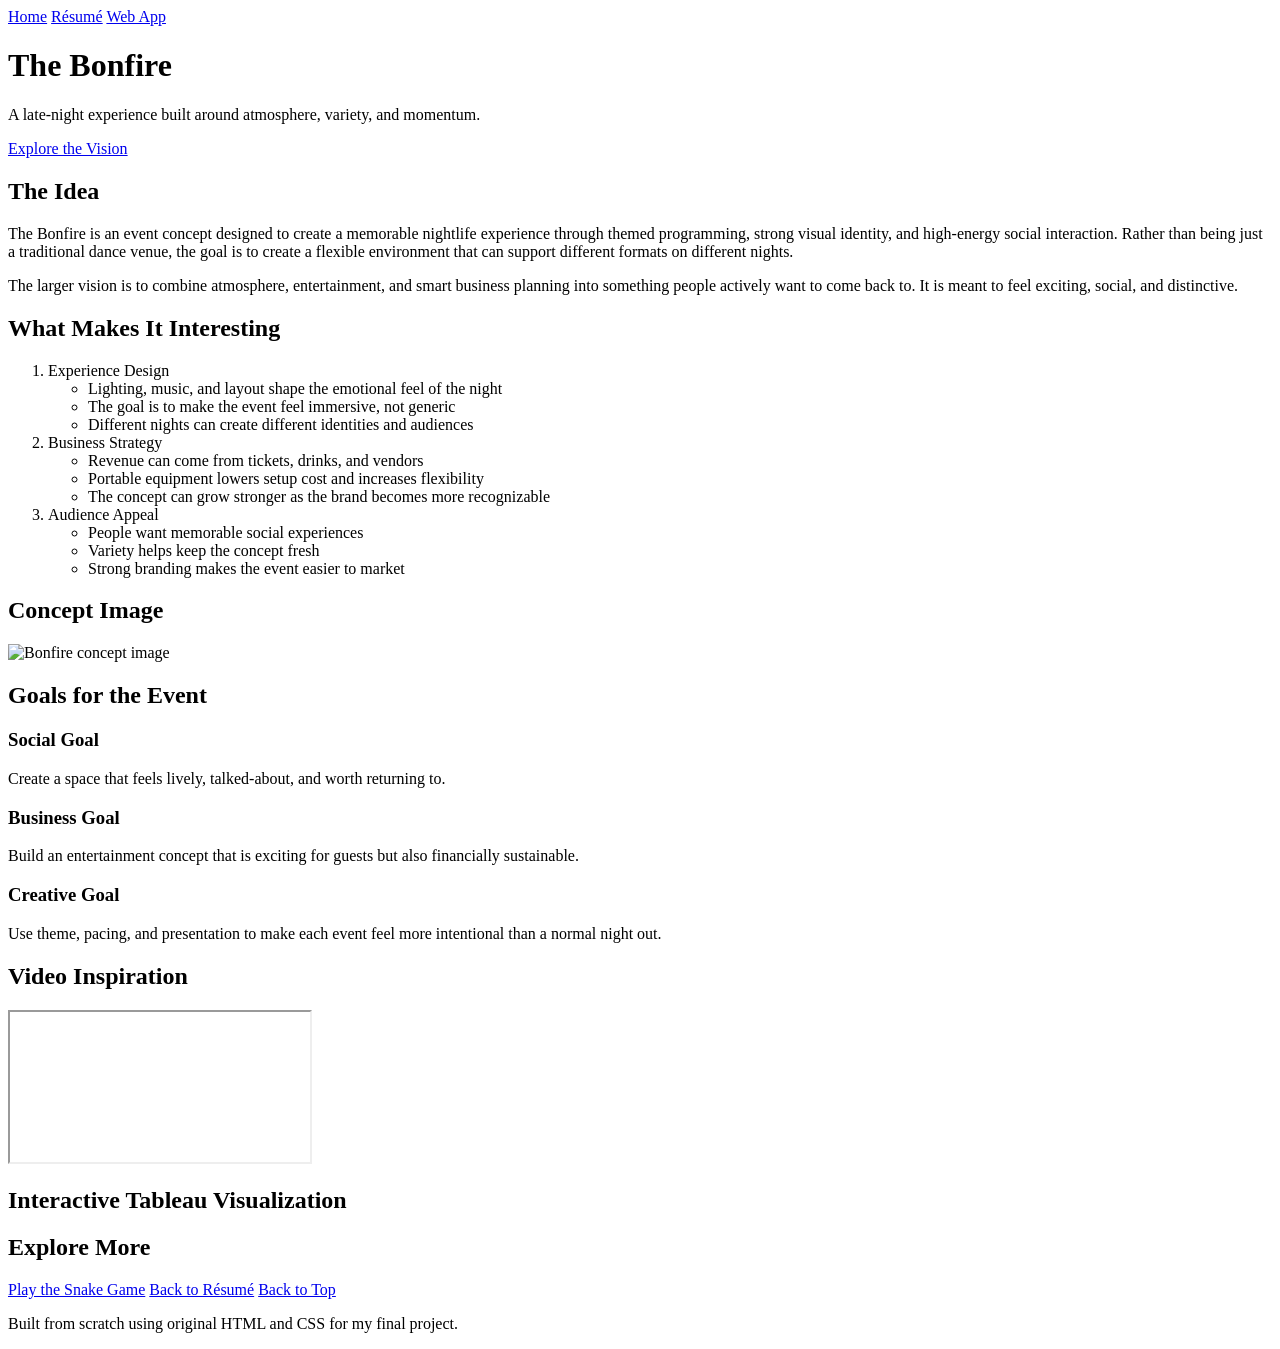
==== fromscratch.html @ 9f4def93 "Add files via upload" ====
<!DOCTYPE html>
<html lang="en">
<head>
  <meta charset="UTF-8">
  <meta name="viewport" content="width=device-width, initial-scale=1.0">
  <title>The Bonfire | From Scratch</title>
  <link rel="stylesheet" href="css/scratch.css">
</head>
<body>

  <div class="top-nav">
    <a href="index.html">Home</a>
    <a href="resume.html">Résumé</a>
    <a href="webapp.html">Web App</a>
  </div>

  <div class="hero" id="top">
    <div class="hero-overlay">
      <h1>The Bonfire</h1>
      <p class="subtitle">A late-night experience built around atmosphere, variety, and momentum.</p>
      <a class="jump-button" href="#vision">Explore the Vision</a>
    </div>
  </div>

  <div class="content-section" id="vision">
    <h2>The Idea</h2>
    <p>
      The Bonfire is an event concept designed to create a memorable nightlife experience through themed programming,
      strong visual identity, and high-energy social interaction. Rather than being just a traditional dance venue,
      the goal is to create a flexible environment that can support different formats on different nights.
    </p>
    <p>
      The larger vision is to combine atmosphere, entertainment, and smart business planning into something people
      actively want to come back to. It is meant to feel exciting, social, and distinctive.
    </p>
  </div>

  <div class="content-section">
    <h2>What Makes It Interesting</h2>
    <ol>
      <li>
        Experience Design
        <ul>
          <li>Lighting, music, and layout shape the emotional feel of the night</li>
          <li>The goal is to make the event feel immersive, not generic</li>
          <li>Different nights can create different identities and audiences</li>
        </ul>
      </li>
      <li>
        Business Strategy
        <ul>
          <li>Revenue can come from tickets, drinks, and vendors</li>
          <li>Portable equipment lowers setup cost and increases flexibility</li>
          <li>The concept can grow stronger as the brand becomes more recognizable</li>
        </ul>
      </li>
      <li>
        Audience Appeal
        <ul>
          <li>People want memorable social experiences</li>
          <li>Variety helps keep the concept fresh</li>
          <li>Strong branding makes the event easier to market</li>
        </ul>
      </li>
    </ol>
  </div>

  <div class="two-column-wrap">
    <div class="content-section split-card">
      <h2>Concept Image</h2>
      <img src="images/Bonfire Provo Mall.png" alt="Bonfire concept image">
      <p>
      </p>
    </div>

    <div class="content-section split-card">
      <h2>Goals for the Event</h2>
      <div class="info-box">
        <h3>Social Goal</h3>
        <p>Create a space that feels lively, talked-about, and worth returning to.</p>
      </div>
      <div class="info-box">
        <h3>Business Goal</h3>
        <p>Build an entertainment concept that is exciting for guests but also financially sustainable.</p>
      </div>
      <div class="info-box">
        <h3>Creative Goal</h3>
        <p>Use theme, pacing, and presentation to make each event feel more intentional than a normal night out.</p>
      </div>
    </div>
  </div>

  <div class="content-section">
    <h2>Video Inspiration</h2>
    <p>
    </p>
    <div class="video-wrapper">
      <iframe
        src="https://www.youtube.com/embed/twC-qa7xdSA?si=XCfJisCzam4q3fa6"
        title="YouTube video player"
        allowfullscreen>
      </iframe>
    </div>
  </div>

  <div class="content-section" id="tableau-section">
    <h2>Interactive Tableau Visualization</h2>
    <p>
    </p>
<div class='tableauPlaceholder' id='viz1776724061437' style='position: relative'><noscript><a href='#'><img alt='Would You Be Interested in a Late-Night Venue in Provo? (Yes, No, Maybe) ' src='https:&#47;&#47;public.tableau.com&#47;static&#47;images&#47;Ta&#47;TableauVisual_17767240340510&#47;Sheet2&#47;1_rss.png' style='border: none' /></a></noscript><object class='tableauViz'  style='display:none;'><param name='host_url' value='https%3A%2F%2Fpublic.tableau.com%2F' /> <param name='embed_code_version' value='3' /> <param name='site_root' value='' /><param name='name' value='TableauVisual_17767240340510&#47;Sheet2' /><param name='tabs' value='no' /><param name='toolbar' value='yes' /><param name='static_image' value='https:&#47;&#47;public.tableau.com&#47;static&#47;images&#47;Ta&#47;TableauVisual_17767240340510&#47;Sheet2&#47;1.png' /> <param name='animate_transition' value='yes' /><param name='display_static_image' value='yes' /><param name='display_spinner' value='yes' /><param name='display_overlay' value='yes' /><param name='display_count' value='yes' /><param name='language' value='en-US' /><param name='filter' value='publish=yes' /></object></div>                <script type='text/javascript'>                    var divElement = document.getElementById('viz1776724061437');                    var vizElement = divElement.getElementsByTagName('object')[0];                    vizElement.style.width='100%';vizElement.style.height=(divElement.offsetWidth*0.75)+'px';                    var scriptElement = document.createElement('script');                    scriptElement.src = 'https://public.tableau.com/javascripts/api/viz_v1.js';                    vizElement.parentNode.insertBefore(scriptElement, vizElement);                </script>
  </div>

  <div class="content-section">
    <h2>Explore More</h2>
    <div class="button-row">
      <a class="page-button" href="webapp.html">Play the Snake Game</a>
      <a class="page-button" href="resume.html">Back to Résumé</a>
      <a class="page-button" href="#top">Back to Top</a>
    </div>
  </div>

  <div class="footer">
    <p>Built from scratch using original HTML and CSS for my final project.</p>
  </div>

</body>
</html>
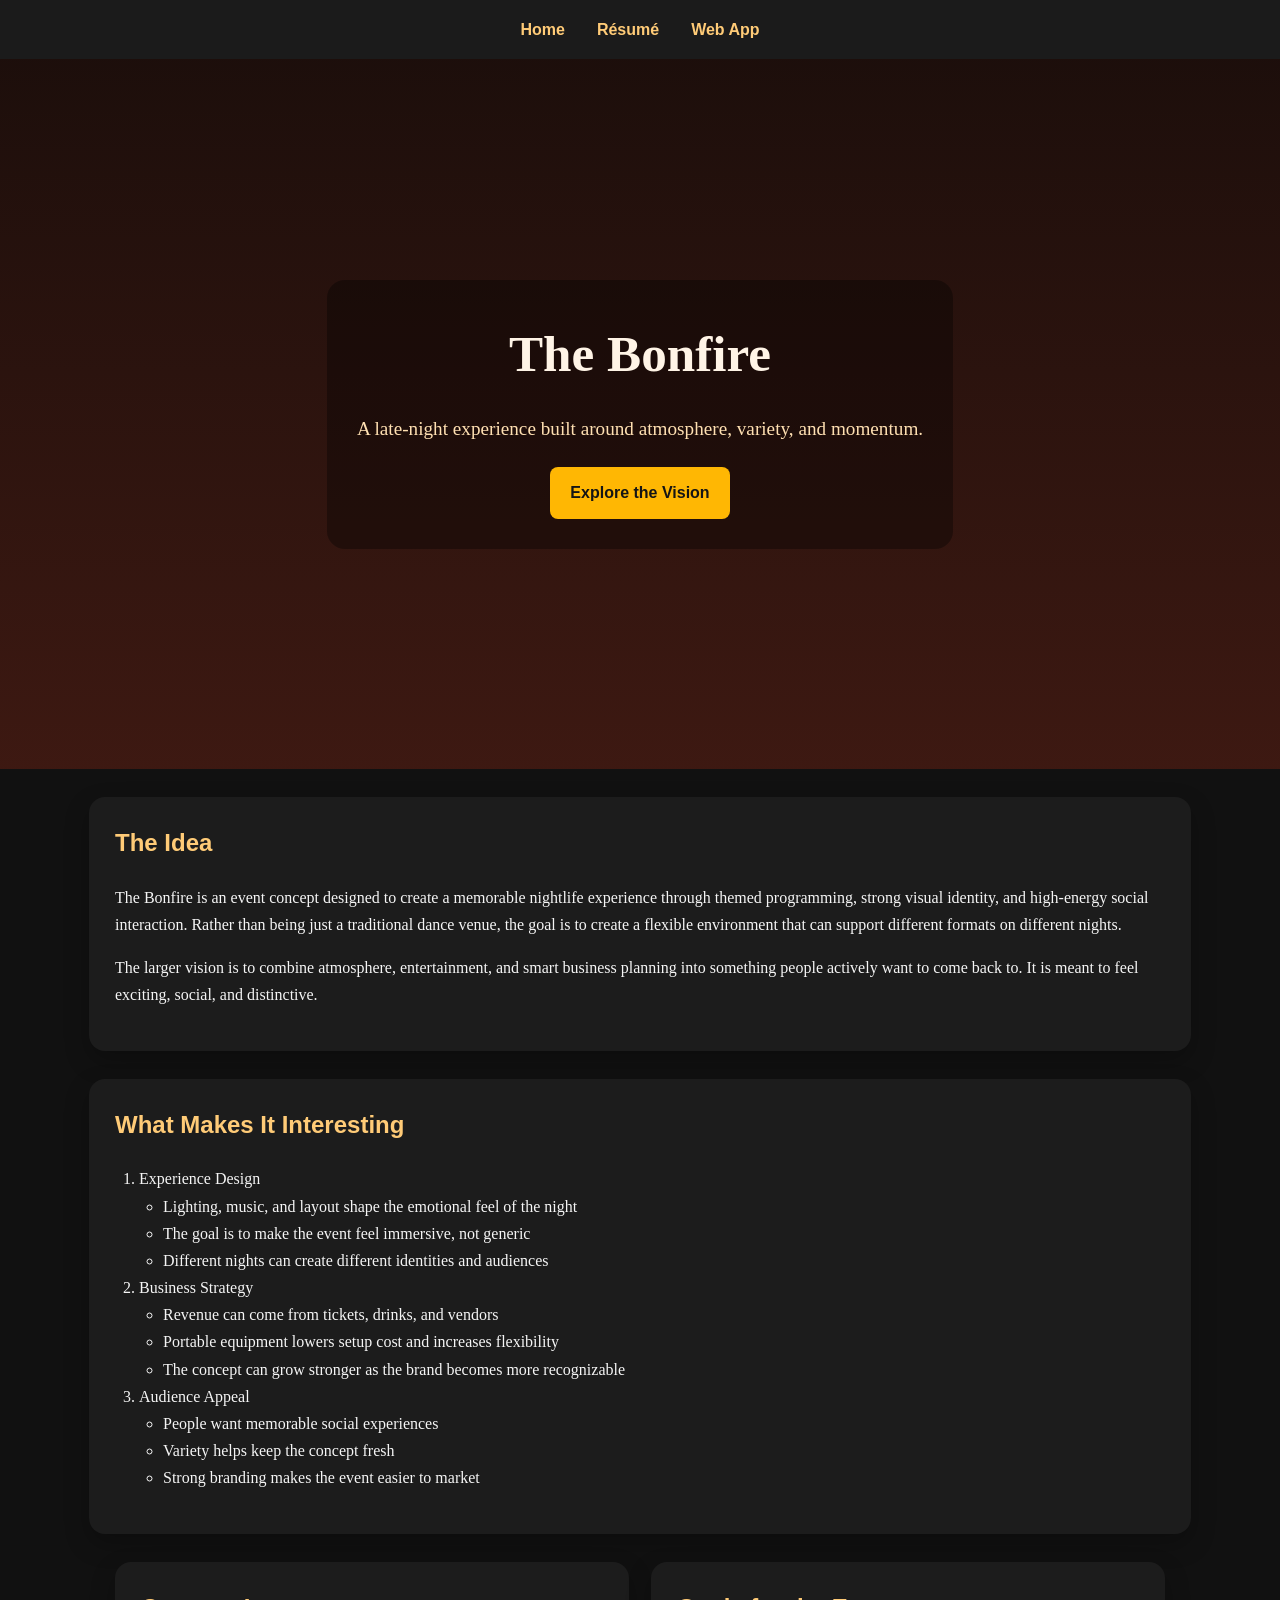
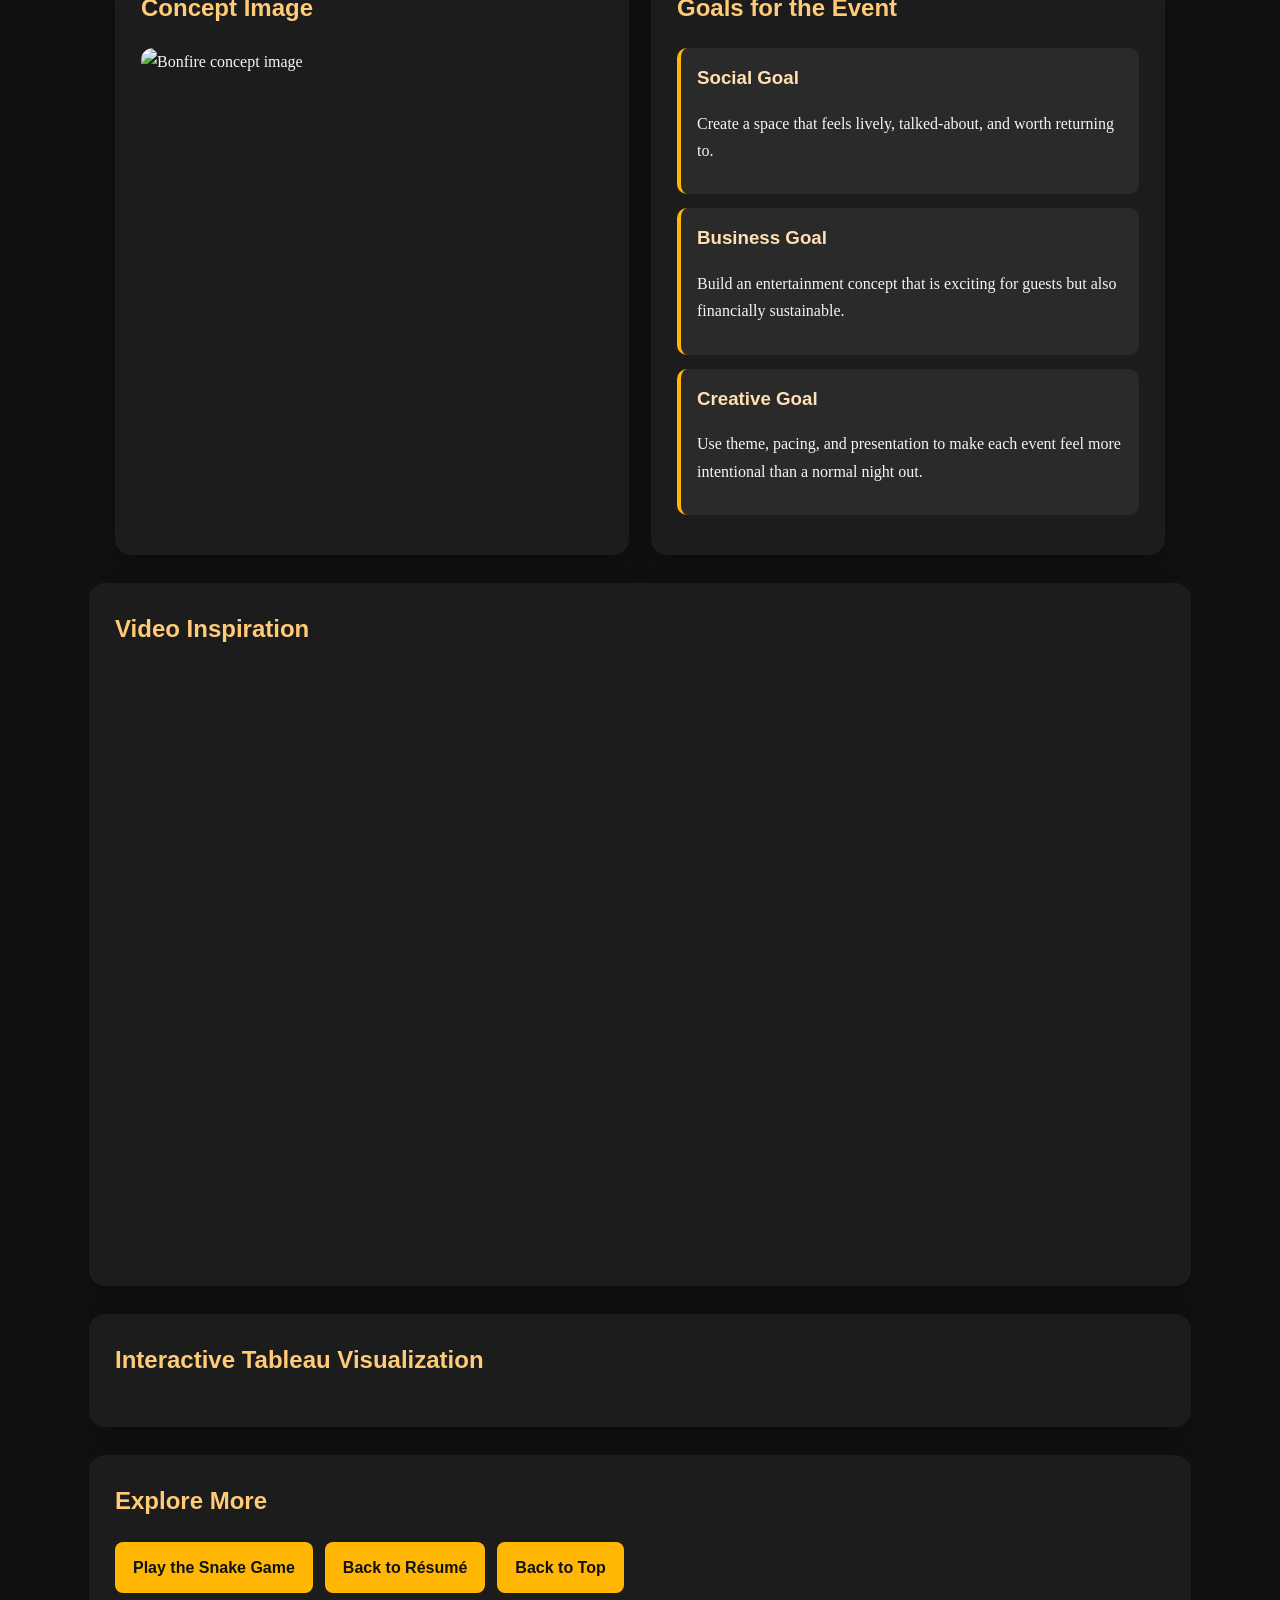
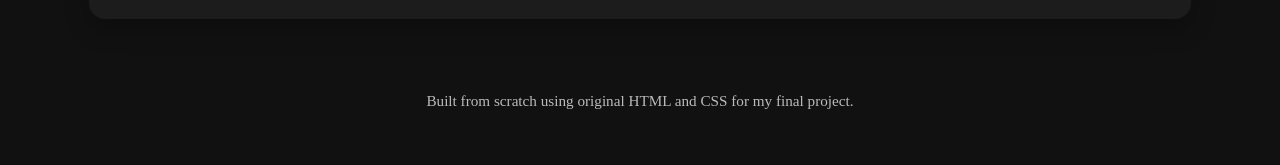
==== commit 5474f01b: "Add files via upload" ====
--- a/fromscratch.html
+++ b/fromscratch.html
@@ -4,7 +4,7 @@
   <meta charset="UTF-8">
   <meta name="viewport" content="width=device-width, initial-scale=1.0">
   <title>The Bonfire | From Scratch</title>
-  <link rel="stylesheet" href="css/scratch.css">
+  <link rel="stylesheet" href="scratch.css">
 </head>
 <body>
 
--- a/scratch.css
+++ b/scratch.css
@@ -0,0 +1,196 @@
+body {
+  margin: 0;
+  font-family: Georgia, "Times New Roman", serif;
+  background: #111111;
+  color: #f5f5f5;
+  line-height: 1.7;
+}
+
+.top-nav {
+  background: #1b1b1b;
+  padding: 16px;
+  text-align: center;
+  position: sticky;
+  top: 0;
+  z-index: 1000;
+}
+
+.top-nav a {
+  color: #ffcb77;
+  text-decoration: none;
+  margin: 0 14px;
+  font-family: Arial, Helvetica, sans-serif;
+  font-weight: bold;
+}
+
+.top-nav a:hover {
+  color: #ffffff;
+}
+
+.hero {
+  background:
+    linear-gradient(rgba(35, 13, 8, 0.65), rgba(80, 28, 18, 0.7)),
+    url("images/Bonfire Provo Mall.png") center/cover no-repeat;
+  min-height: 70vh;
+  display: flex;
+  align-items: center;
+  justify-content: center;
+  text-align: center;
+  padding: 40px 20px;
+}
+
+.hero-overlay {
+  background: rgba(0, 0, 0, 0.35);
+  padding: 30px;
+  border-radius: 18px;
+  max-width: 800px;
+}
+
+.hero h1 {
+  margin: 0;
+  font-size: 3.2rem;
+  color: #fff4e6;
+}
+
+.subtitle {
+  font-size: 1.2rem;
+  color: #ffe0b2;
+  margin: 16px 0 0;
+}
+
+.jump-button {
+  display: inline-block;
+  margin-top: 22px;
+  padding: 12px 20px;
+  background: #ffb703;
+  color: #151515;
+  text-decoration: none;
+  border-radius: 8px;
+  font-family: Arial, Helvetica, sans-serif;
+  font-weight: bold;
+}
+
+.jump-button:hover {
+  background: #ffd166;
+}
+
+.content-section {
+  width: 86%;
+  max-width: 1050px;
+  margin: 28px auto;
+  background: #1c1c1c;
+  padding: 26px;
+  border-radius: 16px;
+  box-shadow: 0 10px 24px rgba(0, 0, 0, 0.25);
+}
+
+.content-section h2 {
+  margin-top: 0;
+  color: #ffcb77;
+  font-family: Arial, Helvetica, sans-serif;
+}
+
+.two-column-wrap {
+  width: 86%;
+  max-width: 1050px;
+  margin: 0 auto;
+  display: flex;
+  flex-wrap: wrap;
+  gap: 22px;
+}
+
+.split-card {
+  flex: 1 1 450px;
+  margin: 0;
+}
+
+.split-card img {
+  width: 100%;
+  border-radius: 12px;
+  display: block;
+  margin-bottom: 14px;
+}
+
+.info-box {
+  background: #2a2a2a;
+  border-left: 4px solid #ffb703;
+  padding: 14px 16px;
+  border-radius: 10px;
+  margin-bottom: 14px;
+}
+
+.info-box h3 {
+  margin-top: 0;
+  margin-bottom: 6px;
+  color: #ffe0b2;
+  font-family: Arial, Helvetica, sans-serif;
+}
+
+.video-wrapper {
+  position: relative;
+  width: 100%;
+  padding-bottom: 56.25%;
+  height: 0;
+  overflow: hidden;
+  border-radius: 12px;
+}
+
+.video-wrapper iframe {
+  position: absolute;
+  inset: 0;
+  width: 100%;
+  height: 100%;
+  border: 0;
+}
+
+.tableau-placeholder {
+  background: #292929;
+  border: 2px dashed #ffcb77;
+  border-radius: 12px;
+  padding: 32px;
+  text-align: center;
+  color: #f8deb0;
+}
+
+.button-row {
+  display: flex;
+  flex-wrap: wrap;
+  gap: 12px;
+}
+
+.page-button {
+  display: inline-block;
+  padding: 12px 18px;
+  background: #ffb703;
+  color: #111111;
+  text-decoration: none;
+  border-radius: 8px;
+  font-family: Arial, Helvetica, sans-serif;
+  font-weight: bold;
+}
+
+.page-button:hover {
+  background: #ffd166;
+}
+
+.footer {
+  text-align: center;
+  color: #bbbbbb;
+  padding: 26px 20px 36px;
+  font-size: 0.95rem;
+}
+
+ol, ul {
+  padding-left: 24px;
+}
+
+@media (max-width: 768px) {
+  .hero h1 {
+    font-size: 2.4rem;
+  }
+
+  .content-section,
+  .two-column-wrap {
+    width: 92%;
+  }
+}
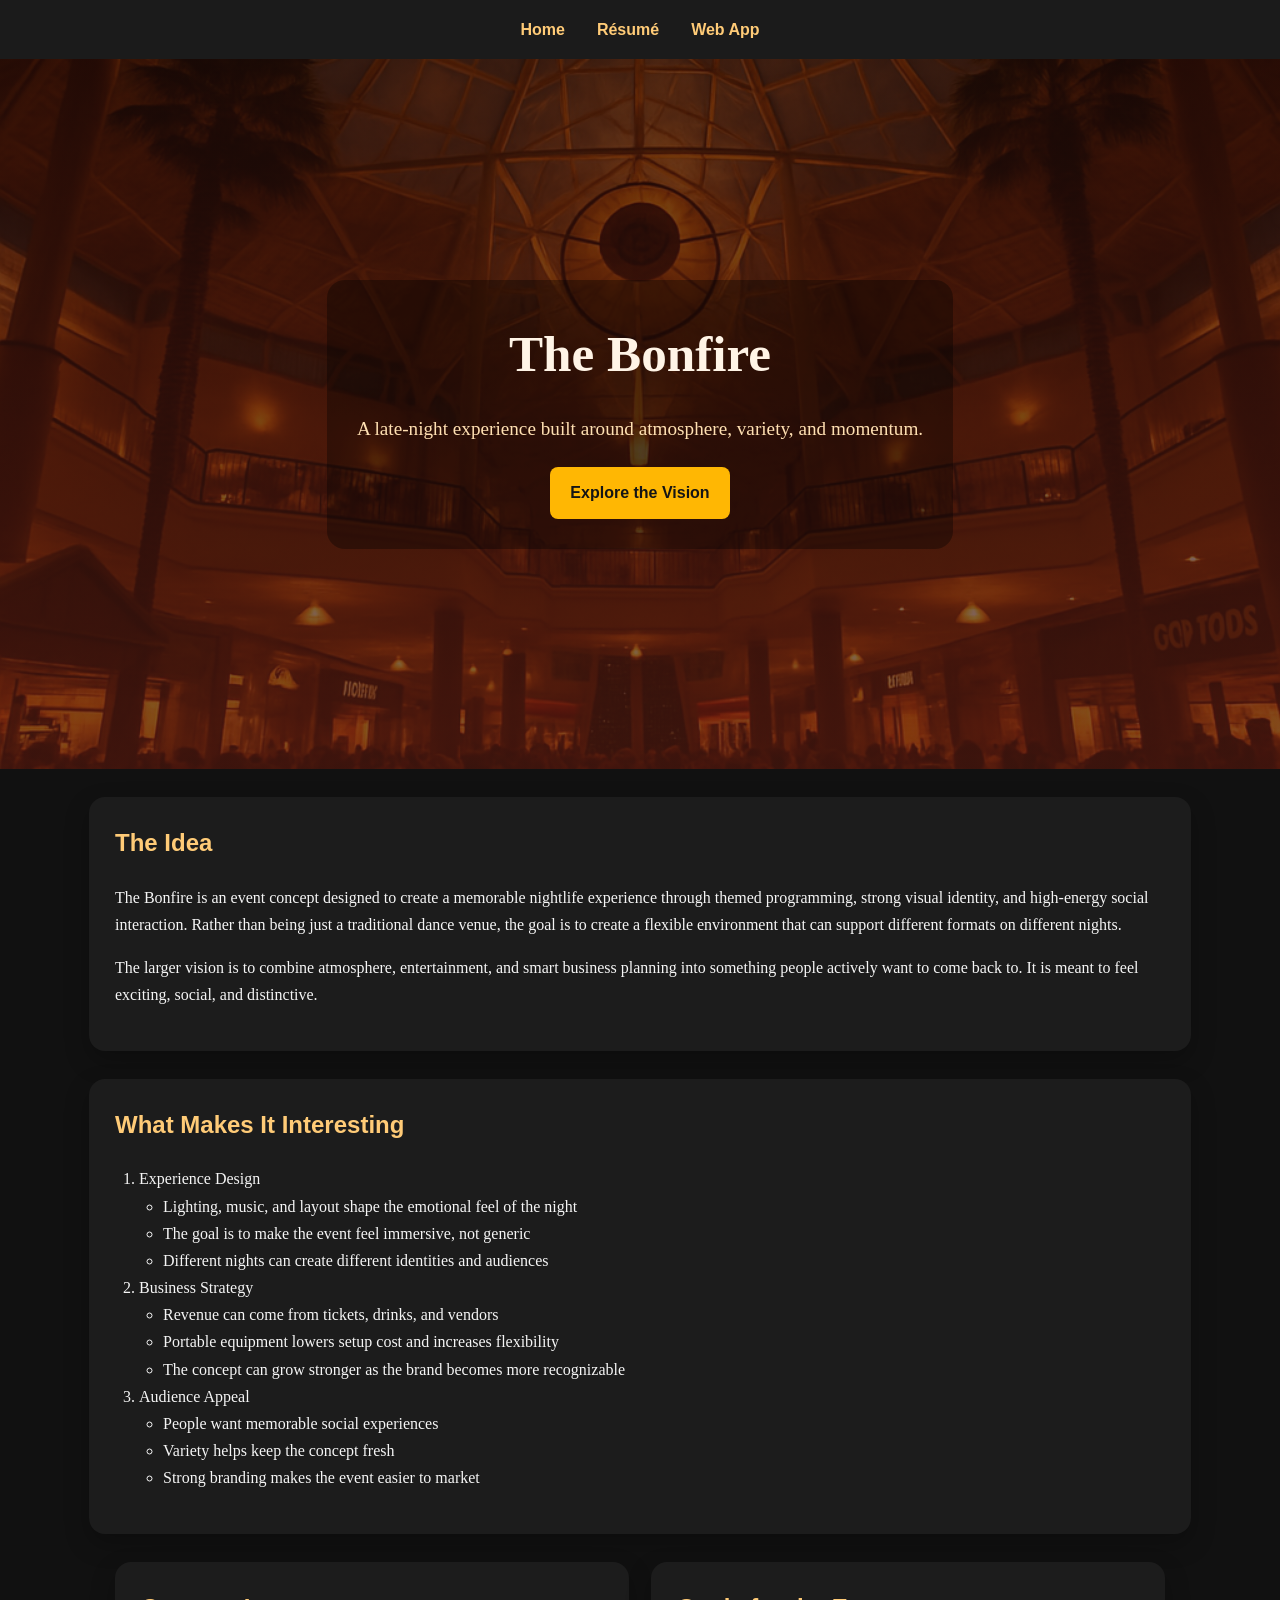
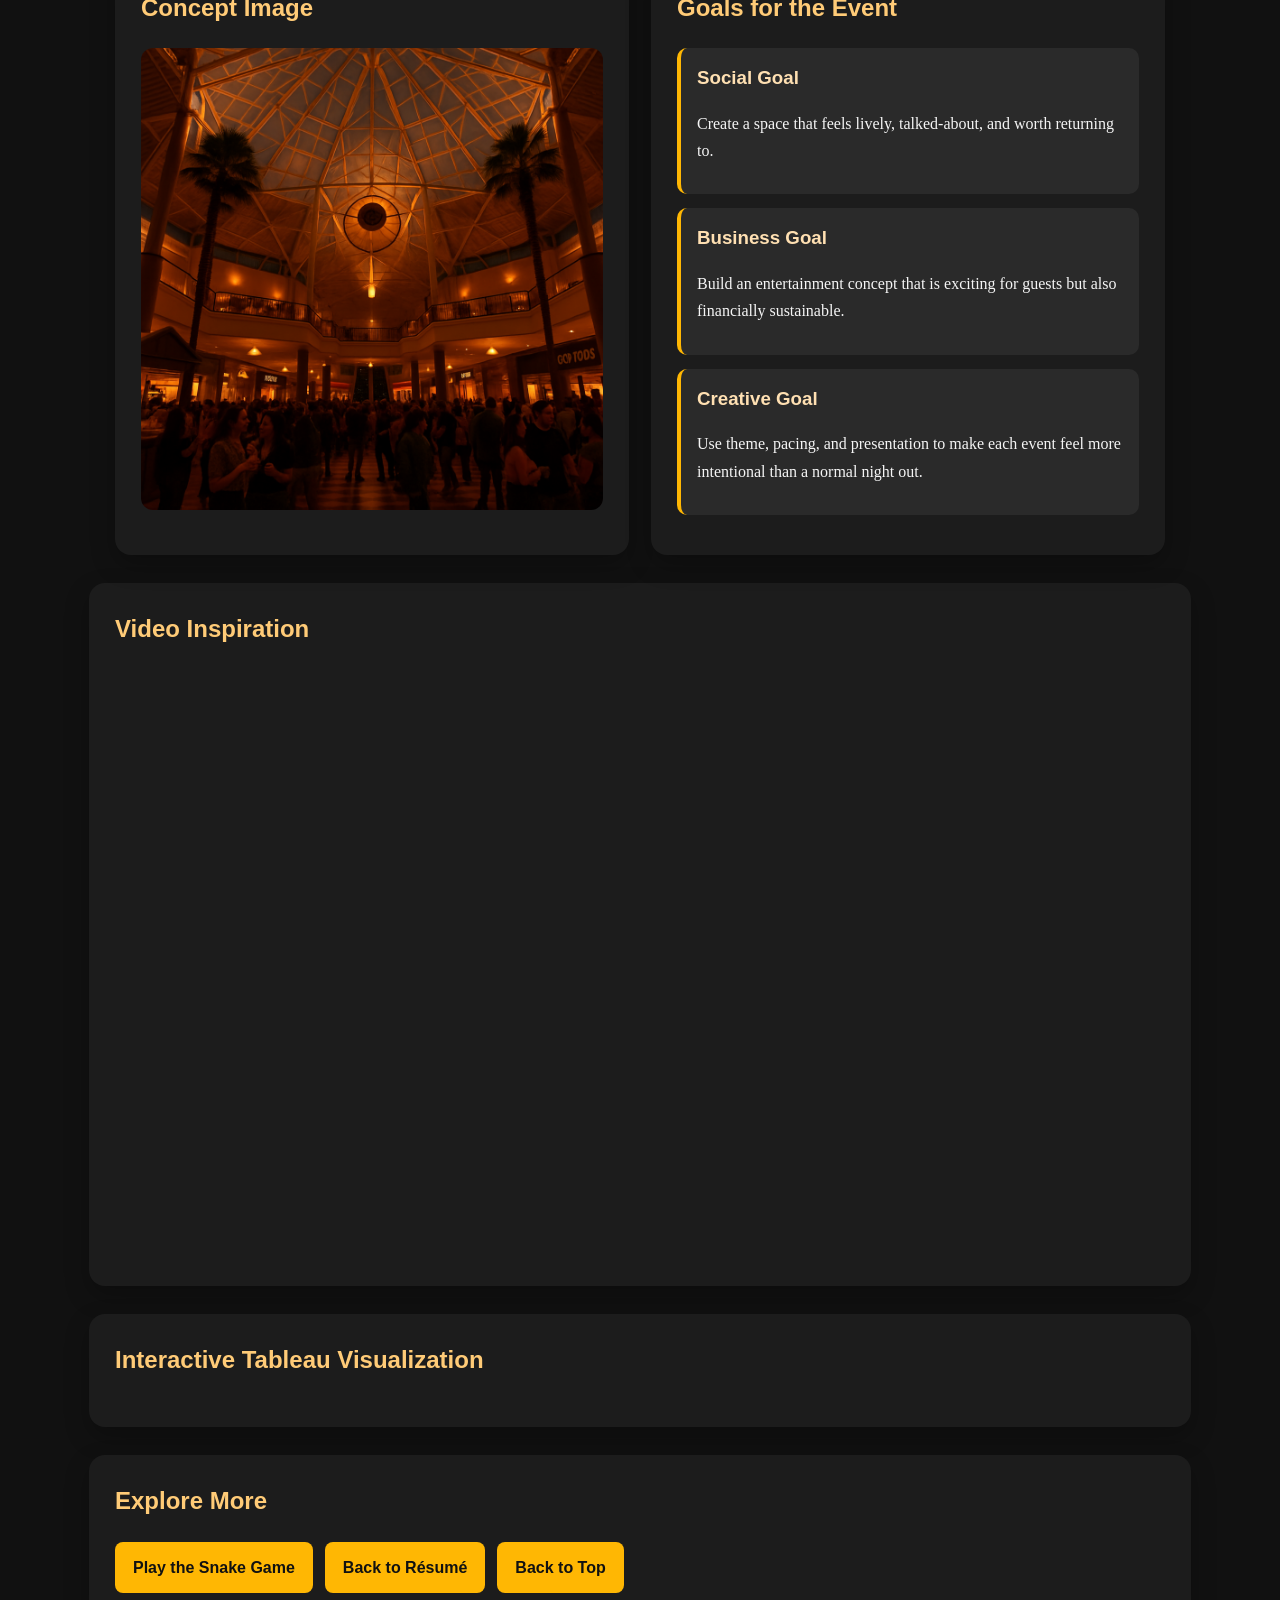
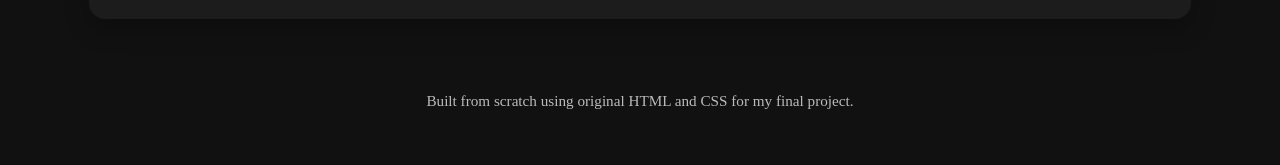
==== commit ce513a29: "Add files via upload" ====
--- a/fromscratch.html
+++ b/fromscratch.html
@@ -68,7 +68,7 @@
   <div class="two-column-wrap">
     <div class="content-section split-card">
       <h2>Concept Image</h2>
-      <img src="images/Bonfire Provo Mall.png" alt="Bonfire concept image">
+      <img src="bonfire-provo-mall.png" alt="Bonfire concept image">
       <p>
       </p>
     </div>
--- a/scratch.css
+++ b/scratch.css
@@ -30,7 +30,7 @@
 .hero {
   background:
     linear-gradient(rgba(35, 13, 8, 0.65), rgba(80, 28, 18, 0.7)),
-    url("images/Bonfire Provo Mall.png") center/cover no-repeat;
+    url("bonfire-provo-mall.png") center/cover no-repeat;
   min-height: 70vh;
   display: flex;
   align-items: center;
